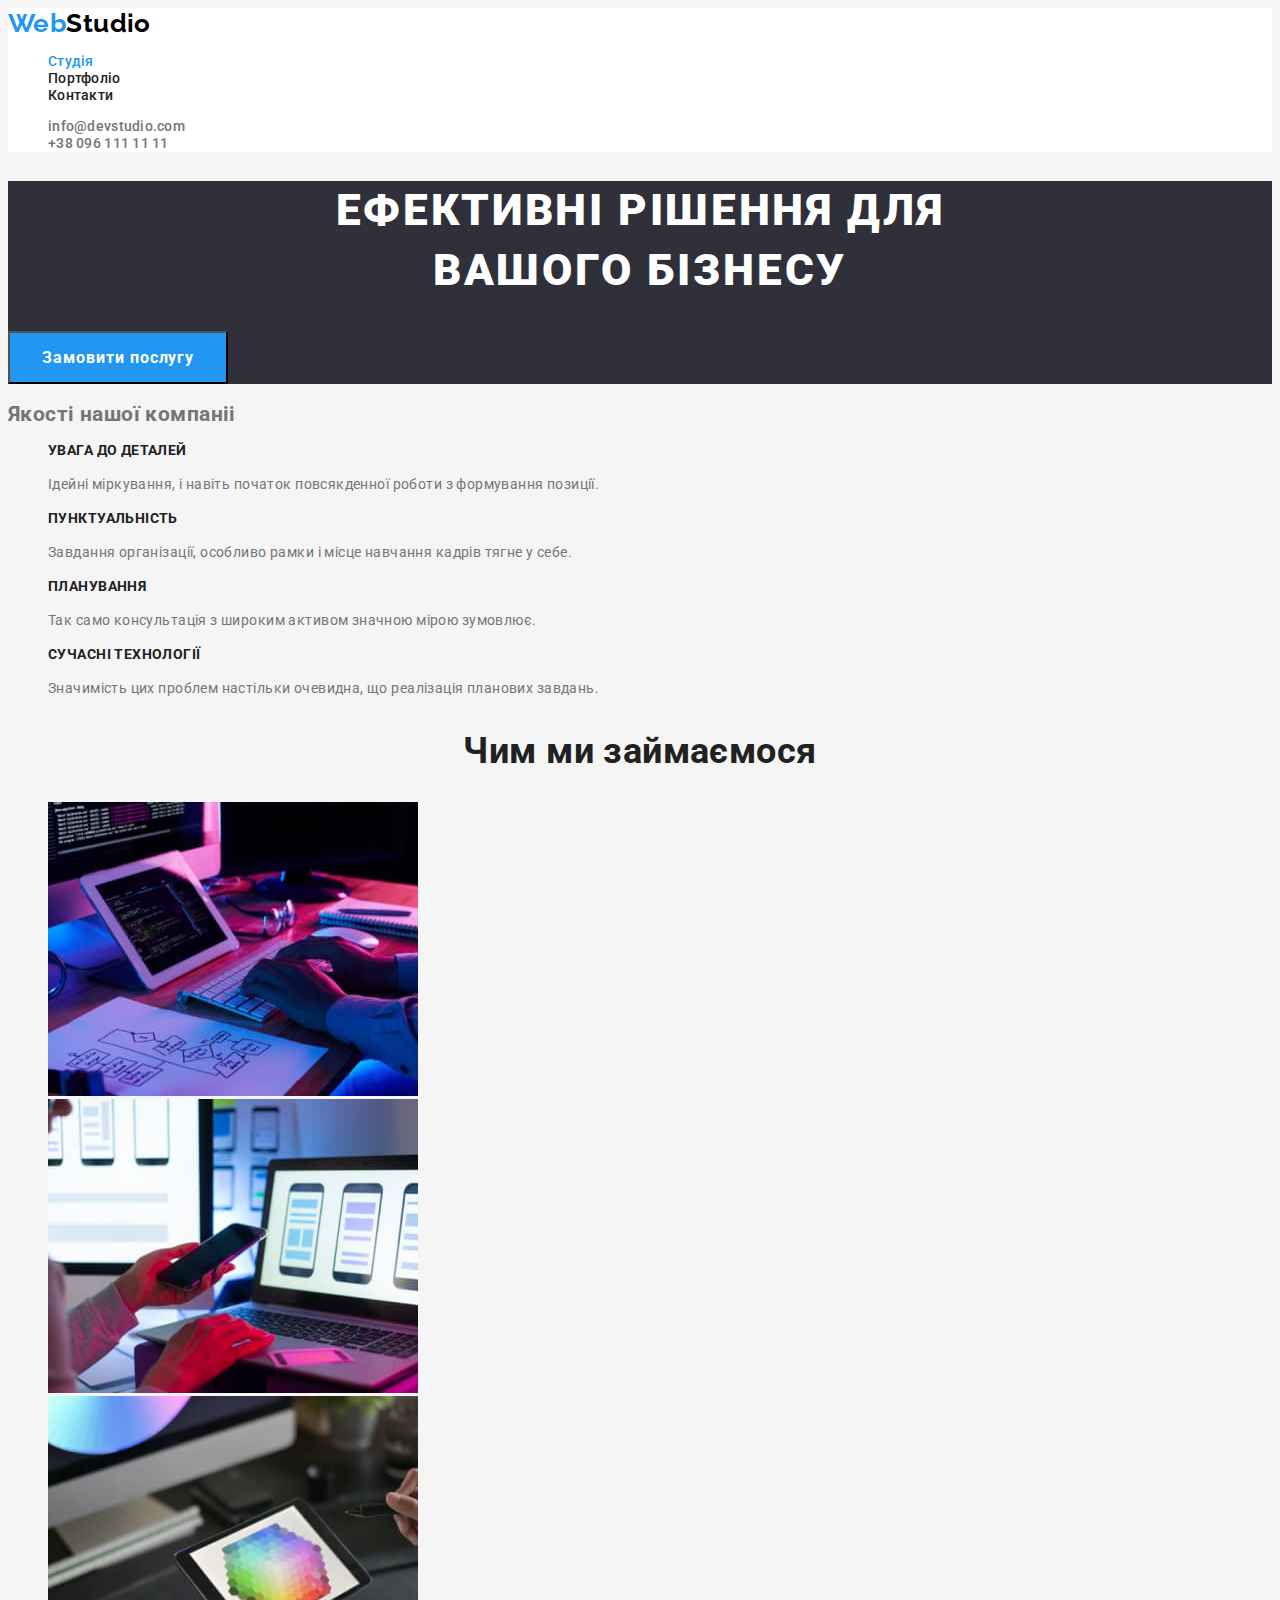
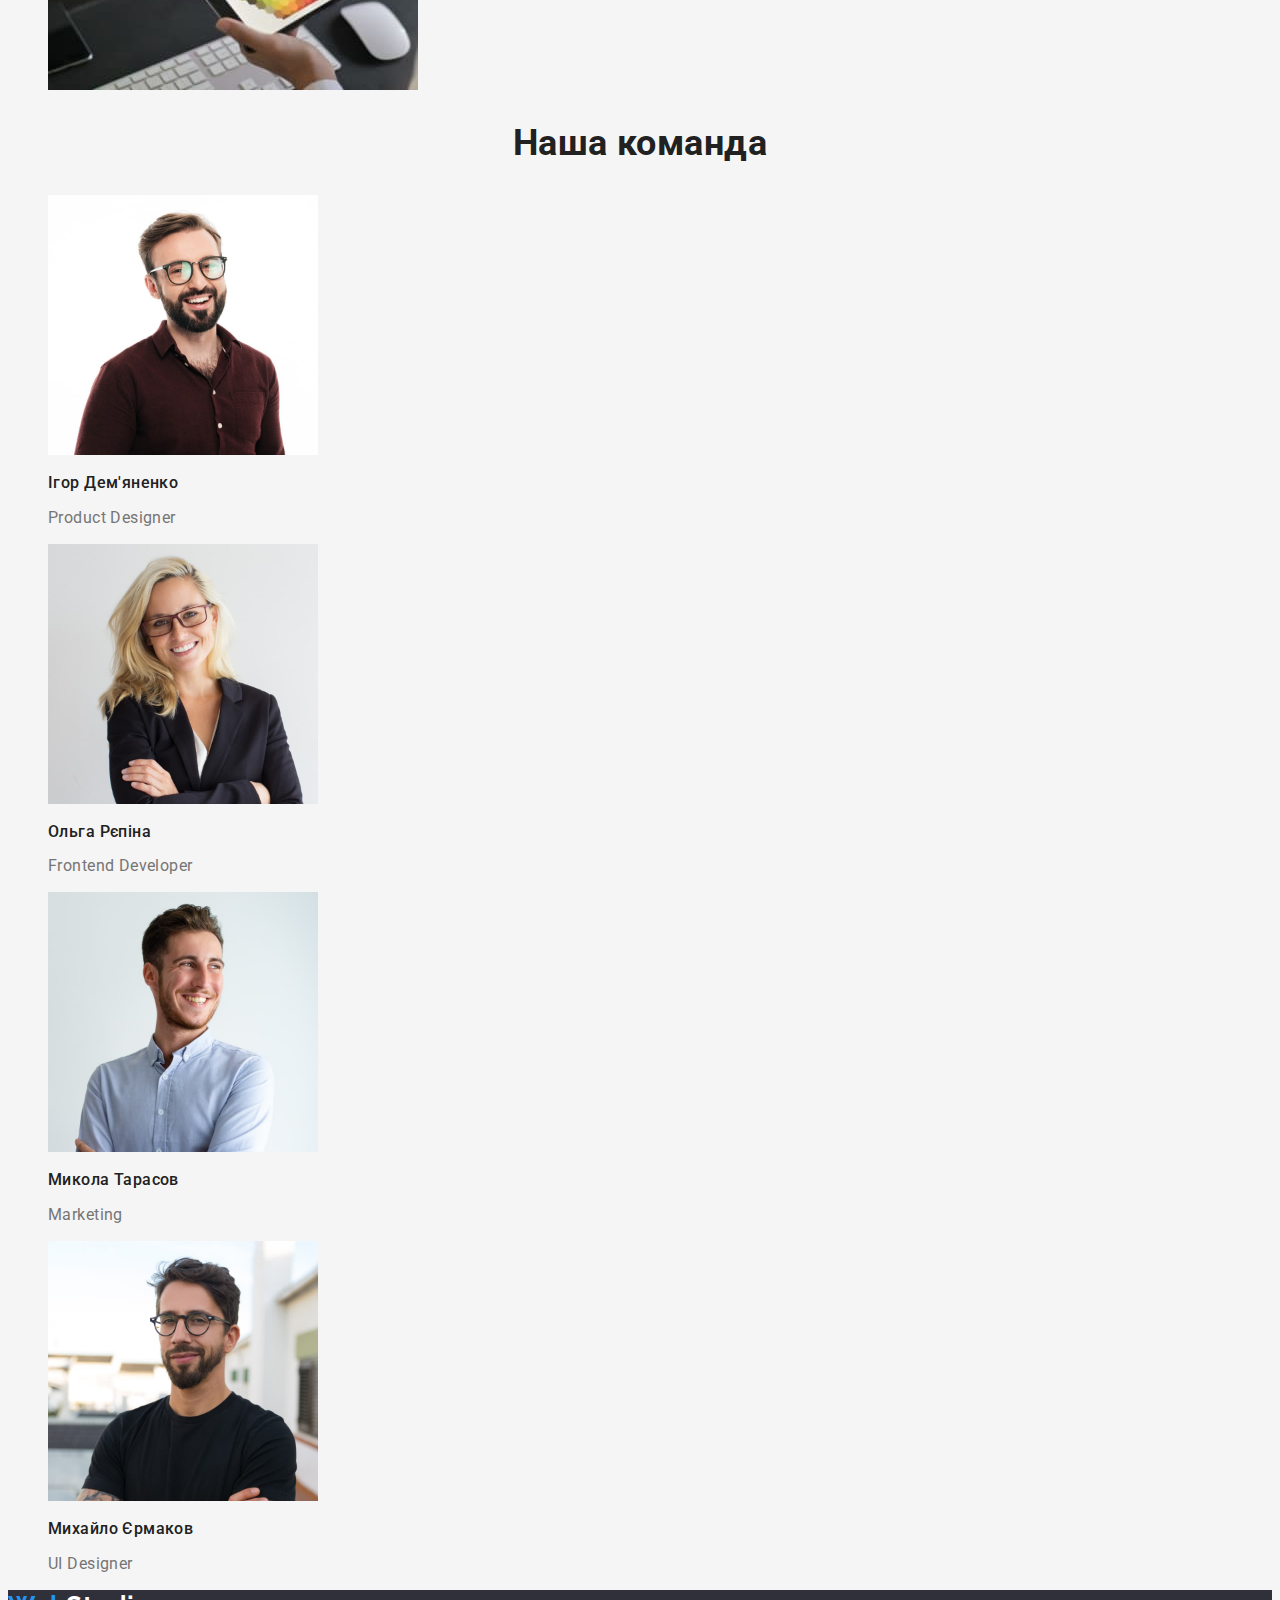
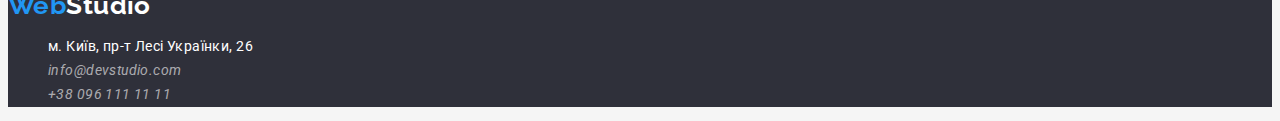
==== index.html @ 9ba24df4 "add old file from project" ====
<!DOCTYPE html>
<html lang="uk">
  <head>
    <meta charset="UTF-8" />
    <meta http-equiv="X-UA-Compatible" content="IE=edge" />
    <meta name="viewport" content="width=device-width, initial-scale=1.0" />
    <title>Document</title>
    <link rel="preconnect" href="https://fonts.googleapis.com" />
    <link rel="preconnect" href="https://fonts.gstatic.com" crossorigin />
    <link
      href="https://fonts.googleapis.com/css2?family=Raleway:wght@700&family=Roboto:wght@400;500;700;900&display=swap"
      rel="stylesheet"
    />
    <link rel="stylesheet" href="./css/style.css" />
  </head>
  <body>
    <header class="header">
      <nav>
        <a class="icon" href="./index.html"
          ><span class="icon-web">Web</span
          ><span class="icon-studio">Studio</span></a
        >

        <ul class="nav-list list">
          <li><a href="./index.html" class="link active">Студія</a></li>
          <li><a href="./portfolio.html" class="link">Портфоліо</a></li>
          <li><a href="" class="link">Контакти</a></li>
        </ul>
      </nav>
      <ul class="nav-contact list">
        <li>
          <a href="mailto:info@devstudio.com" target="_blank" class="contact"
            >info@devstudio.com</a
          >
        </li>

        <li><a href="tel:+380961111111"  class="contact">+38 096 111 11 11</a></li>
      </ul>
    </header>
    <main>
      <section class="hero">
        <h1 class="hero-titel">
          Ефективні рішення для <br />
          вашого бізнесу
        </h1>
        <button type="button" class="hero-button button">
          Замовити послугу
        </button>
      </section>

      <section class="section-qualities">
        <h2>Якості нашої компаніі</h2>
        <ul class="list">
          <li>
            <h3 class="title">УВАГА ДО ДЕТАЛЕЙ</h3>
            <p class="text">
              Ідейні міркування, і навіть початок повсякденної роботи з
              формування позиції.
            </p>
          </li>
          <li>
            <h3 class="title">ПУНКТУАЛЬНІСТЬ</h3>
            <p class="text">
              Завдання організації, особливо рамки і місце навчання кадрів тягне
              у себе.
            </p>
          </li>
          <li>
            <h3 class="title">ПЛАНУВАННЯ</h3>
            <p class="text">
              Так само консультація з широким активом значною мірою зумовлює.
            </p>
          </li>
          <li>
            <h3 class="title">СУЧАСНІ ТЕХНОЛОГІЇ</h3>
            <p class="text">
              Значимість цих проблем настільки очевидна, що реалізація планових
              завдань.
            </p>
          </li>
        </ul>
      </section>

      <section>
        <h2 class="section-title">Чим ми займаємося</h2>
        <ul class="list">
          <li>
            <img
              src="./images/box1.jpg"
              alt="На малюнку зоображена Розробка"
              width="370"
            />
          </li>
          <li>
            <img
              src="./images/box2.jpg"
              alt="На малюнку зоображена Оптимізація"
              width="370"
            />
          </li>
          <li>
            <img
              src="./images/box3.jpg"
              alt="На малюнку зоображений Дизайн"
              width="370"
            />
          </li>
        </ul>
      </section>

      <section class="section-our-team">
        <h2 class="section-title">Наша команда</h2>
        <ul class="list">
          <li>
            <img
              src="./images/img.jpg"
              alt="Фото Ігор Дем'яненко"
              width="270"
            />
            <h3 class="title">Ігор Дем'яненко</h3>
            <p class="text" lang="en">Product Designer</p>
          </li>
          <li>
            <img
              src="./images/img(1).jpg"
              alt="Фото Ольга Рєпіна"
              width="270"
            />
            <h3 class="title">Ольга Рєпіна</h3>
            <p class="text" lang="en">Frontend Developer</p>
          </li>
          <li>
            <img
              src="./images/img(2).jpg"
              alt="Фото Микола Тарасов"
              width="270"
            />
            <h3 class="title">Микола Тарасов</h3>
            <p class="text" lang="en">Marketing</p>
          </li>
          <li>
            <img
              src="./images/img(3).jpg"
              alt="Фото Михайло Єрмаков"
              width="270"
            />
            <h3 class="title">Михайло Єрмаков</h3>
            <p class="text" lang="en">UI Designer</p>
          </li>
        </ul>
      </section>
    </main>
    <footer class="footer list">
      <a class="icon" href="./index.html"
        ><span class="icon-web">Web</span
        ><span class="icon-studio">Studio</span></a
      >

      <address>
        <ul class="address list">
          <li class="footer-address">м. Київ, пр-т Лесі Українки, 26</li>
          <li>
            <a
              class="footer-contact"
              href="mailto:info@devstudio.com"
              target="_blank"
              >info@devstudio.com</a
            >
          </li>
          <li>
            <a class="footer-contact" href="tel:+380961111111"
              >+38 096 111 11 11</a
            >
          </li>
        </ul>
      </address>
    </footer>
  </body>
</html>
---- css/style.css ----
:root {
  --primary-text-color: #757575;
  --secondary-text-color: #212121;

  --primary-background-color: #f5f5f5;
  --secondary-background-color: #2f303a;
  --header-background-color: #ffffff;
  --filrer-button-background-color: #f5f4fa;

  --active-color: #2196f3;

  --white-color-text: #ffffff;
  --black-color-text: #000000;
}

body {
  background: var(--primary-background-color);
  font-family: "Roboto", sans-serif;
  color: var(--primary-text-color);
  letter-spacing: 0.03em;
  font-size: 14px;
}
.list {
  list-style: none;
}
.button {
  font-family: inherit;
}

/* header */

.header {
  background: var(--header-background-color);
}
.icon {
  font-family: "Raleway", sans-serif;
  font-weight: 700;
  font-size: 26px;
  line-height: 1.2;
  text-decoration: none;
}
.icon-web {
  color: var(--active-color);
}
.icon-studio {
  color: var(--black-color-text);
}
.footer .icon-studio {
  color: var(--white-color-text);
}

.header .nav-list .active{
  color: var(--active-color);
}

/* navigation */

.nav-list .link {
  font-weight: 500;
  line-height: 1.14;
  letter-spacing: 0.02em;
  color: var(--secondary-text-color);
  text-decoration: none;
}

.nav-list .link:focus,
.nav-list .link:hover {
  color: var(--active-color);
}

.nav-contact .contact {
  font-weight: 500;

  line-height: 1.14;
  letter-spacing: 0.02em;
  color: var(--primary-text-color);
  text-decoration: none;
}

.nav-contact a:hover,
.nav-contact a:focus {
  color: var(--active-color);
}

/* hero */

.hero {
  background: #2f303a;
}

.hero-titel {
  font-weight: 900;
  font-size: 44px;
  line-height: 1.36;
  text-align: center;
  letter-spacing: 0.06em;
  text-transform: uppercase;
  color: var(--white-color-text);
}

.hero-button {
  font-weight: 700;
  font-size: 16px;
  line-height: 1.87;
  letter-spacing: 0.06em;
  color: var(--white-color-text);
  padding: 10px 32px 10px 32px;
  background: #2196f3;
  cursor: pointer;
}

.hero-button:focus {
  color: none ;
}

/* section qualities our company  */

.section-qualities .title {
  font-size: 14px;
  line-height: 1.14;
  text-transform: uppercase;
  color: var(--secondary-text-color);
}

.section-qualities .text {
   line-height: 1.71;
}

.section-title {
  font-size: 36px;
  line-height: 1.16;
  text-align: center;
  color: var(--secondary-text-color);
}

/* our-team */

.section-our-team .title {
  font-weight: 500;
  font-size: 16px;
  line-height: 1.18;
  color: var(--secondary-text-color);
}

.section-our-team .text {
  font-size: 16px;
  line-height: 1.18;
}

/* footer */

.footer-address {
  color: var(--white-color-text);
   line-height: 1.71;
  font-style: normal;
}

.footer-contact {
  color: rgba(255, 255, 255, 0.6);
  text-decoration: none;
   line-height: 1.71;
}

.footer-contact:focus {
  color: var(--active-color);
}

.footer {
  background: var(--secondary-background-color);
}

/* page portfolio */

/* filter */

.list-filter .button-filter {
  font-weight: 500;
  font-size: 16px;
  line-height: 1.62;
  color: var(--secondary-text-color);
  background: var(--filrer-button-background-color);
  cursor: pointer;

}

.list-filter .button-filter:hover,
.list-filter .button-filter:focus {
  background-color: var(--active-color);
  color: var(--white-color-text);
}

/* <!-- examples of our works --> */
.examples-list .link{
  text-decoration: none;
}
.examples-list .examples-title {
  font-size: 18px;
  line-height: 2;
  letter-spacing: 0.06em;
  color: var(--secondary-text-color);
}

.examples-list .examples-text {
  font-size: 16px;
  line-height: 1.87;
  color: var(--primary-text-color);
}
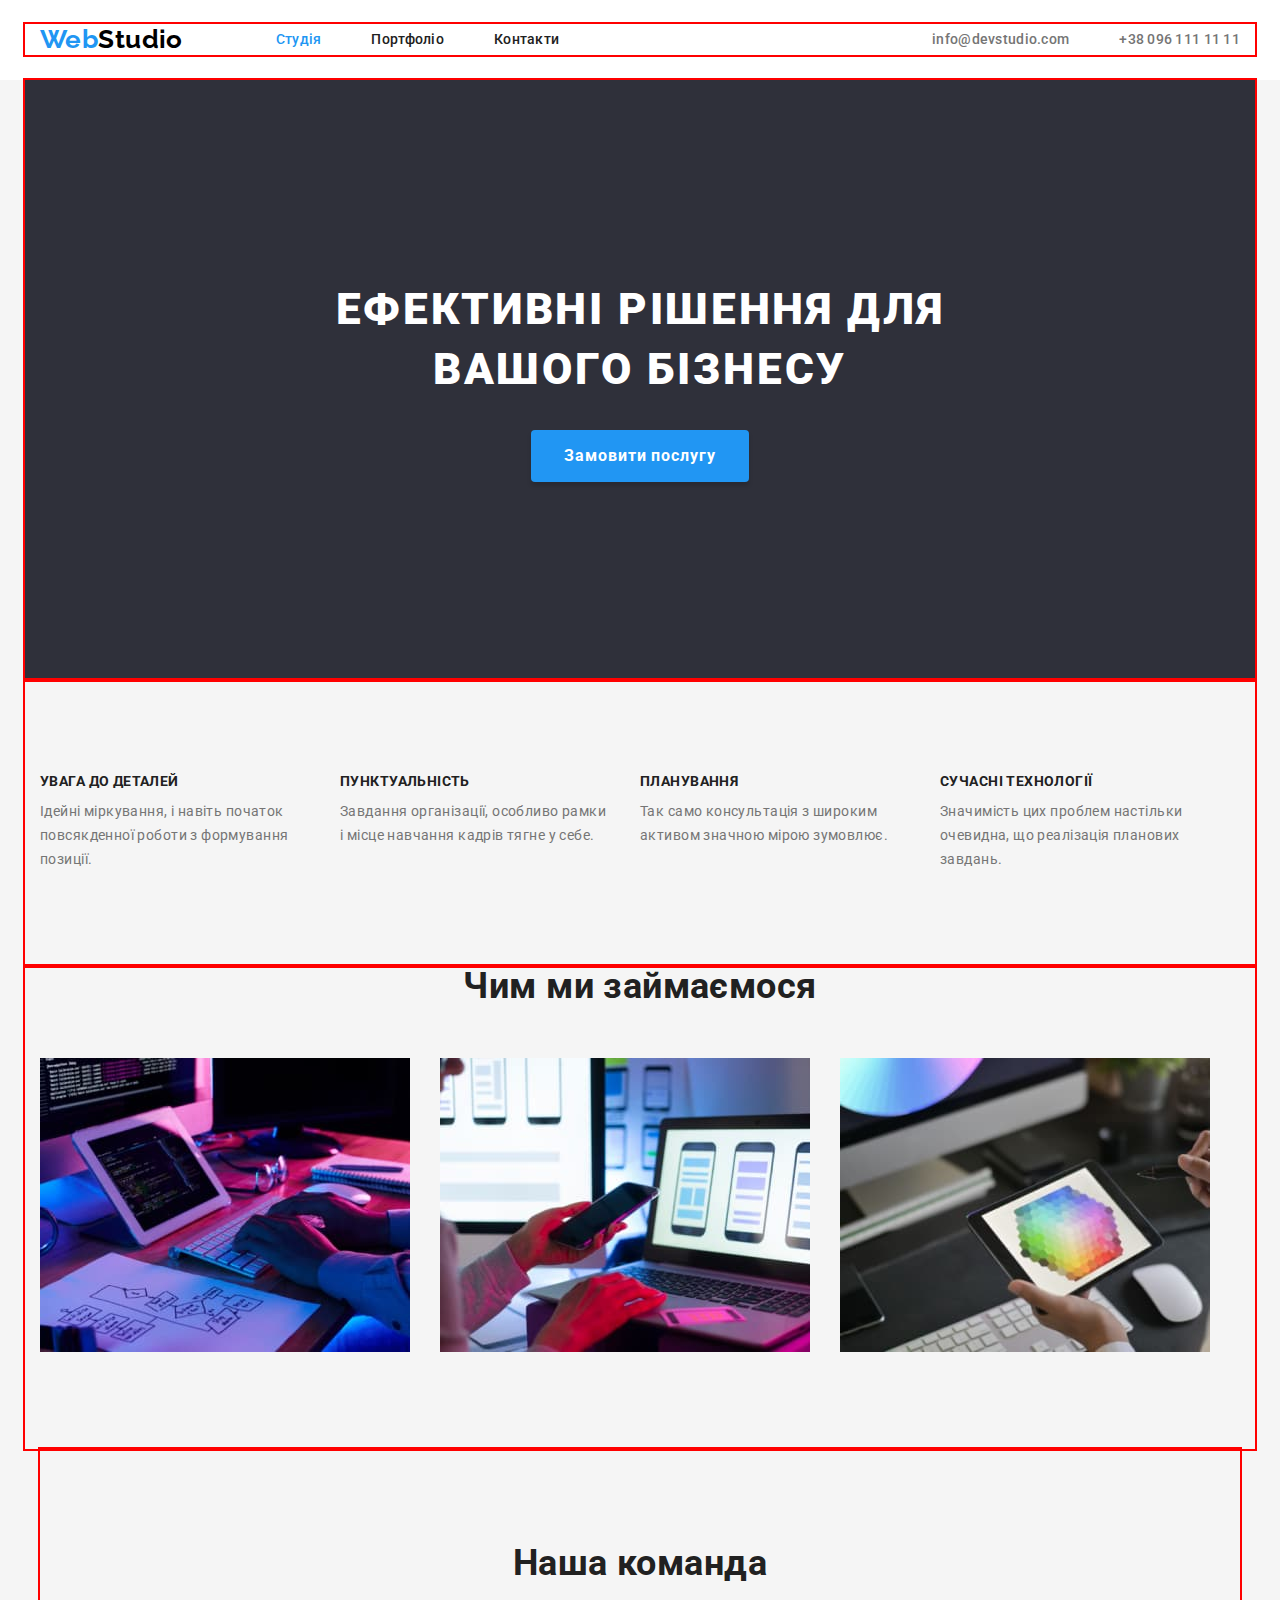
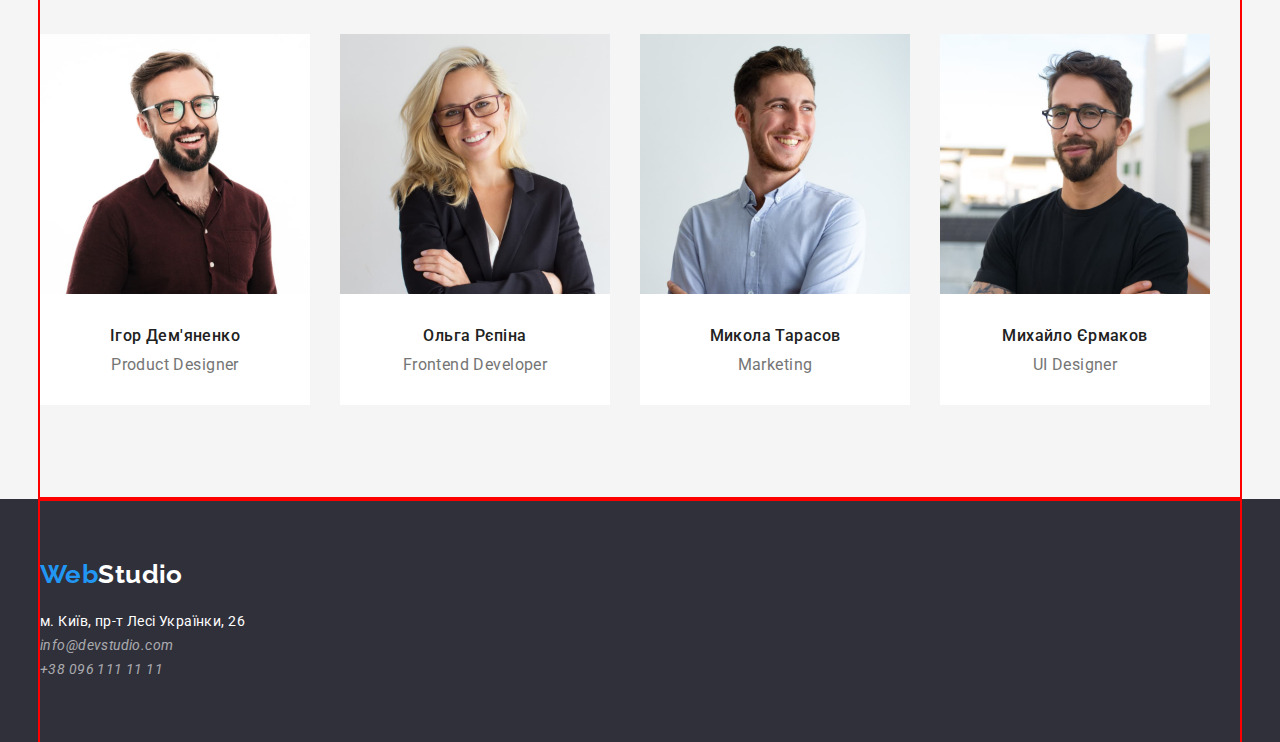
==== commit 18698801: "1" ====
--- a/index.html
+++ b/index.html
@@ -11,34 +11,37 @@
       href="https://fonts.googleapis.com/css2?family=Raleway:wght@700&family=Roboto:wght@400;500;700;900&display=swap"
       rel="stylesheet"
     />
+<link rel="stylesheet" href="https://cdnjs.cloudflare.com/ajax/libs/modern-normalize/1.1.0/modern-normalize.min.css" integrity="sha512-wpPYUAdjBVSE4KJnH1VR1HeZfpl1ub8YT/NKx4PuQ5NmX2tKuGu6U/JRp5y+Y8XG2tV+wKQpNHVUX03MfMFn9Q==" crossorigin="anonymous" referrerpolicy="no-referrer" />
     <link rel="stylesheet" href="./css/style.css" />
   </head>
   <body>
     <header class="header">
-      <nav>
-        <a class="icon" href="./index.html"
-          ><span class="icon-web">Web</span
-          ><span class="icon-studio">Studio</span></a
-        >
-
-        <ul class="nav-list list">
-          <li><a href="./index.html" class="link active">Студія</a></li>
-          <li><a href="./portfolio.html" class="link">Портфоліо</a></li>
-          <li><a href="" class="link">Контакти</a></li>
+<div class="conteiner header-container">
+        <nav class="heder-navigation">
+          <a class="icon" href="./index.html"
+            ><span class="icon-web">Web</span
+            ><span class="icon-studio">Studio</span></a
+          >
+  
+          <ul class="nav-list list">
+            <li class="nav-list-item"><a href="./index.html" class="link active">Студія</a></li>
+            <li class="nav-list-item"><a href="./portfolio.html" class="link">Портфоліо</a></li>
+            <li class="nav-list-item"><a href="" class="link">Контакти</a></li>
+          </ul>
+        </nav>
+        <ul class="nav-contact list">
+          <li>
+            <a href="mailto:info@devstudio.com" target="_blank" class="contact"
+              >info@devstudio.com</a
+            >
+          </li>
+  
+          <li><a href="tel:+380961111111"  class="contact">+38 096 111 11 11</a></li>
         </ul>
-      </nav>
-      <ul class="nav-contact list">
-        <li>
-          <a href="mailto:info@devstudio.com" target="_blank" class="contact"
-            >info@devstudio.com</a
-          >
-        </li>
-
-        <li><a href="tel:+380961111111"  class="contact">+38 096 111 11 11</a></li>
-      </ul>
+</div>
     </header>
     <main>
-      <section class="hero">
+      <section class="hero conteiner">
         <h1 class="hero-titel">
           Ефективні рішення для <br />
           вашого бізнесу
@@ -48,132 +51,145 @@
         </button>
       </section>
 
-      <section class="section-qualities">
-        <h2>Якості нашої компаніі</h2>
-        <ul class="list">
-          <li>
-            <h3 class="title">УВАГА ДО ДЕТАЛЕЙ</h3>
-            <p class="text">
-              Ідейні міркування, і навіть початок повсякденної роботи з
-              формування позиції.
-            </p>
-          </li>
-          <li>
-            <h3 class="title">ПУНКТУАЛЬНІСТЬ</h3>
-            <p class="text">
-              Завдання організації, особливо рамки і місце навчання кадрів тягне
-              у себе.
-            </p>
-          </li>
-          <li>
-            <h3 class="title">ПЛАНУВАННЯ</h3>
-            <p class="text">
-              Так само консультація з широким активом значною мірою зумовлює.
-            </p>
-          </li>
-          <li>
-            <h3 class="title">СУЧАСНІ ТЕХНОЛОГІЇ</h3>
-            <p class="text">
-              Значимість цих проблем настільки очевидна, що реалізація планових
-              завдань.
-            </p>
-          </li>
-        </ul>
-      </section>
-
-      <section>
-        <h2 class="section-title">Чим ми займаємося</h2>
-        <ul class="list">
-          <li>
-            <img
-              src="./images/box1.jpg"
-              alt="На малюнку зоображена Розробка"
-              width="370"
-            />
-          </li>
-          <li>
-            <img
-              src="./images/box2.jpg"
-              alt="На малюнку зоображена Оптимізація"
-              width="370"
-            />
-          </li>
-          <li>
-            <img
-              src="./images/box3.jpg"
-              alt="На малюнку зоображений Дизайн"
-              width="370"
-            />
-          </li>
-        </ul>
+      <section class="section-qualities ">
+  <div class="conteiner">
+              <h2 class="title-invisible">Якості нашої компаніі</h2>
+                <ul class="list qualities-conteiner-text">
+                  <li class="width-column">
+                    <h3 class="title">УВАГА ДО ДЕТАЛЕЙ</h3>
+                    <p class="text">
+                      Ідейні міркування, і навіть початок повсякденної роботи з
+                      формування позиції.
+                    </p>
+                  </li>
+                  <li class="width-column">
+                    <h3 class="title">ПУНКТУАЛЬНІСТЬ</h3>
+                    <p class="text">
+                      Завдання організації, особливо рамки і місце навчання кадрів тягне
+                      у себе.
+                    </p>
+                  </li>
+                  <li class="width-column">
+                    <h3 class="title">ПЛАНУВАННЯ</h3>
+                    <p class="text">
+                      Так само консультація з широким активом значною мірою зумовлює.
+                    </p>
+                  </li>
+                  <li class="width-column">
+                    <h3 class="title">СУЧАСНІ ТЕХНОЛОГІЇ</h3>
+                    <p class="text">
+                      Значимість цих проблем настільки очевидна, що реалізація планових
+                      завдань.
+                    </p>
+                  </li>
+                </ul>
+  </div>
+        </section>
+  
+        <section>
+  <div class="conteiner">
+            <h2 class="section-title">Чим ми займаємося</h2>
+            <ul class="list qualities-pictures">
+              <li>
+                <img
+                  src="./images/box1.jpg"
+                  alt="На малюнку зоображена Розробка"
+                  width="370"
+                />
+              </li>
+              <li>
+                <img
+                  src="./images/box2.jpg"
+                  alt="На малюнку зоображена Оптимізація"
+                  width="370"
+                />
+              </li>
+              <li>
+                <img
+                  src="./images/box3.jpg"
+                  alt="На малюнку зоображений Дизайн"
+                  width="370"
+                />
+              </li>
+            </ul>
+  </div>
       </section>
 
       <section class="section-our-team">
-        <h2 class="section-title">Наша команда</h2>
-        <ul class="list">
-          <li>
-            <img
-              src="./images/img.jpg"
-              alt="Фото Ігор Дем'яненко"
-              width="270"
-            />
-            <h3 class="title">Ігор Дем'яненко</h3>
-            <p class="text" lang="en">Product Designer</p>
-          </li>
-          <li>
-            <img
-              src="./images/img(1).jpg"
-              alt="Фото Ольга Рєпіна"
-              width="270"
-            />
-            <h3 class="title">Ольга Рєпіна</h3>
-            <p class="text" lang="en">Frontend Developer</p>
-          </li>
-          <li>
-            <img
-              src="./images/img(2).jpg"
-              alt="Фото Микола Тарасов"
-              width="270"
-            />
-            <h3 class="title">Микола Тарасов</h3>
-            <p class="text" lang="en">Marketing</p>
-          </li>
-          <li>
-            <img
-              src="./images/img(3).jpg"
-              alt="Фото Михайло Єрмаков"
-              width="270"
-            />
-            <h3 class="title">Михайло Єрмаков</h3>
-            <p class="text" lang="en">UI Designer</p>
-          </li>
-        </ul>
+<div class="conteiner conteiner-section-our-team">
+  
+          <h2 class="section-title">Наша команда</h2>
+          <ul class="list">
+            <li class="item">
+              <img
+                src="./images/img.jpg"
+                alt="Фото Ігор Дем'яненко"
+                width="270"
+              />
+              <h3 class="title">Ігор Дем'яненко</h3>
+              <p class="text" lang="en">Product Designer</p>
+            </li>
+            <li class="item">
+              <img
+                src="./images/img(1).jpg"
+                alt="Фото Ольга Рєпіна"
+                width="270"
+              />
+              <h3 class="title">Ольга Рєпіна</h3>
+              <p class="text" lang="en">Frontend Developer</p>
+            </li>
+            <li class="item">
+              <img
+                src="./images/img(2).jpg"
+                alt="Фото Микола Тарасов"
+                width="270"
+              />
+              <h3 class="title">Микола Тарасов</h3>
+              <p class="text" lang="en">Marketing</p>
+            </li>
+            <li class="item">
+              <img
+                src="./images/img(3).jpg"
+                alt="Фото Михайло Єрмаков"
+                width="270"
+              />
+              <h3 class="title">Михайло Єрмаков</h3>
+              <p class="text" lang="en">UI Designer</p>
+            </li>
+          </ul>
+          
+</div>
       </section>
     </main>
+
     <footer class="footer list">
-      <a class="icon" href="./index.html"
-        ><span class="icon-web">Web</span
-        ><span class="icon-studio">Studio</span></a
-      >
-
-      <address>
-        <ul class="address list">
-          <li class="footer-address">м. Київ, пр-т Лесі Українки, 26</li>
-          <li>
-            <a
-              class="footer-contact"
-              href="mailto:info@devstudio.com"
-              target="_blank"
-              >info@devstudio.com</a
-            >
-          </li>
-          <li>
-            <a class="footer-contact" href="tel:+380961111111"
-              >+38 096 111 11 11</a
-            >
-          </li>
-        </ul>
-      </address>
+<div class="conteiner footer-conteiner">
+  
+        <a class="icon" href="./index.html"
+          ><span class="icon-web">Web</span
+          ><span class="icon-studio">Studio</span></a
+        >
+  
+        <address>
+          <ul class="address list">
+            <li class="footer-address">м. Київ, пр-т Лесі Українки, 26</li>
+            <li>
+              <a
+                class="footer-contact"
+                href="mailto:info@devstudio.com"
+                target="_blank"
+                >info@devstudio.com</a
+              >
+            </li>
+            <li>
+              <a class="footer-contact" href="tel:+380961111111"
+                >+38 096 111 11 11</a
+              >
+            </li>
+          </ul>
+        </address>
+        
+</div>
     </footer>
   </body>
 </html>
--- a/css/style.css
+++ b/css/style.css
@@ -11,6 +11,21 @@
 
   --white-color-text: #ffffff;
   --black-color-text: #000000;
+}
+h1,
+h2,
+h3,
+h4,
+h5,
+h6,
+p {
+  margin: 0;
+}
+
+ul,
+ol {
+  margin: 0;
+  padding-left: 0;
 }
 
 body {
@@ -19,25 +34,54 @@
   color: var(--primary-text-color);
   letter-spacing: 0.03em;
   font-size: 14px;
+  margin: 0;
 }
 .list {
   list-style: none;
 }
 .button {
   font-family: inherit;
-}
+  border: 1px solid transparent;
+}
+
+.conteiner {
+  width: 1200px;
+  padding-left: 15px;
+  padding-right: 15px;
+  margin: 0 auto;
+  outline: 2px red solid;
+}
+
+
 
 /* header */
 
 .header {
   background: var(--header-background-color);
-}
+ padding-top: 24px;
+ padding-bottom: 25px;
+}
+
+.header-container{
+  display: flex; 
+  align-items: center;
+  margin-right: auto;
+  justify-content: space-between;
+}
+
+.heder-navigation{
+  display: flex;
+  align-items: center;
+  margin-right: auto;
+}
+
 .icon {
   font-family: "Raleway", sans-serif;
   font-weight: 700;
   font-size: 26px;
   line-height: 1.2;
   text-decoration: none;
+  
 }
 .icon-web {
   color: var(--active-color);
@@ -49,11 +93,19 @@
   color: var(--white-color-text);
 }
 
-.header .nav-list .active{
+.header .nav-list .active {
   color: var(--active-color);
 }
 
 /* navigation */
+
+.nav-list {
+  display: flex;
+  gap: 50px;
+  margin-left: 93px;
+  
+  
+}
 
 .nav-list .link {
   font-weight: 500;
@@ -68,9 +120,13 @@
   color: var(--active-color);
 }
 
+.nav-contact{
+display: flex;
+gap: 50px;
+}
+
 .nav-contact .contact {
   font-weight: 500;
-
   line-height: 1.14;
   letter-spacing: 0.02em;
   color: var(--primary-text-color);
@@ -86,16 +142,19 @@
 
 .hero {
   background: #2f303a;
+  text-align: center;
+  height: 600px;
 }
 
 .hero-titel {
   font-weight: 900;
   font-size: 44px;
   line-height: 1.36;
-  text-align: center;
   letter-spacing: 0.06em;
   text-transform: uppercase;
   color: var(--white-color-text);
+
+  padding-top: 200px;
 }
 
 .hero-button {
@@ -104,16 +163,43 @@
   line-height: 1.87;
   letter-spacing: 0.06em;
   color: var(--white-color-text);
-  padding: 10px 32px 10px 32px;
-  background: #2196f3;
+  background: var(--active-color);
   cursor: pointer;
+
+  border-radius: 4px;
+  padding: 10px 32px;
+  box-shadow: 0px 4px 4px rgba(0, 0, 0, 0.15);
+  margin-top: 30px;
 }
 
 .hero-button:focus {
-  color: none ;
+  color: none;
 }
 
 /* section qualities our company  */
+
+.title-invisible{
+       position: absolute;
+        width: 1px;
+        height: 1px;
+        margin: -1px;
+        border: 0;
+        padding: 0;
+        white-space: nowrap;
+        clip-path: inset(100%);
+        clip: rect(0 0 0 0);
+        overflow: hidden;
+}
+
+.width-column {
+  width: 270px;
+}
+
+.qualities-conteiner-text{
+  display: flex;
+  column-gap: 30px;
+  padding: 94px 0;
+}
 
 .section-qualities .title {
   font-size: 14px;
@@ -123,7 +209,8 @@
 }
 
 .section-qualities .text {
-   line-height: 1.71;
+  line-height: 1.71;
+  margin-top: 10px;
 }
 
 .section-title {
@@ -133,32 +220,69 @@
   color: var(--secondary-text-color);
 }
 
+.qualities-pictures{
+  display: flex;
+  gap: 30px;
+ padding-top: 50px;
+ padding-bottom: 94px;
+}
+
 /* our-team */
+
+.conteiner-section-our-team{
+  padding: 94px 0 ;
+}
+
+.section-our-team .item{
+  background: #FFFFFF;
+  text-align: center;
+  padding-bottom: 30px;
+
+}
+
+.section-our-team .list{
+  display: flex;
+  gap: 30px;
+  padding-top: 50px;
+}
 
 .section-our-team .title {
   font-weight: 500;
   font-size: 16px;
   line-height: 1.18;
   color: var(--secondary-text-color);
+
+  padding-top: 30px;
+  
 }
 
 .section-our-team .text {
   font-size: 16px;
   line-height: 1.18;
+
+  padding-top: 10px;
 }
 
 /* footer */
 
+.footer-conteiner{
+  padding: 60px 0;
+}
+
 .footer-address {
   color: var(--white-color-text);
-   line-height: 1.71;
+  line-height: 1.71;
   font-style: normal;
+
+  padding-top: 20px;
 }
 
 .footer-contact {
   color: rgba(255, 255, 255, 0.6);
   text-decoration: none;
-   line-height: 1.71;
+  line-height: 1.71;
+
+  padding-top: 9px;
 }
 
 .footer-contact:focus {
@@ -180,7 +304,6 @@
   color: var(--secondary-text-color);
   background: var(--filrer-button-background-color);
   cursor: pointer;
-
 }
 
 .list-filter .button-filter:hover,
@@ -190,7 +313,7 @@
 }
 
 /* <!-- examples of our works --> */
-.examples-list .link{
+.examples-list .link {
   text-decoration: none;
 }
 .examples-list .examples-title {
@@ -205,5 +328,3 @@
   line-height: 1.87;
   color: var(--primary-text-color);
 }
-
-
